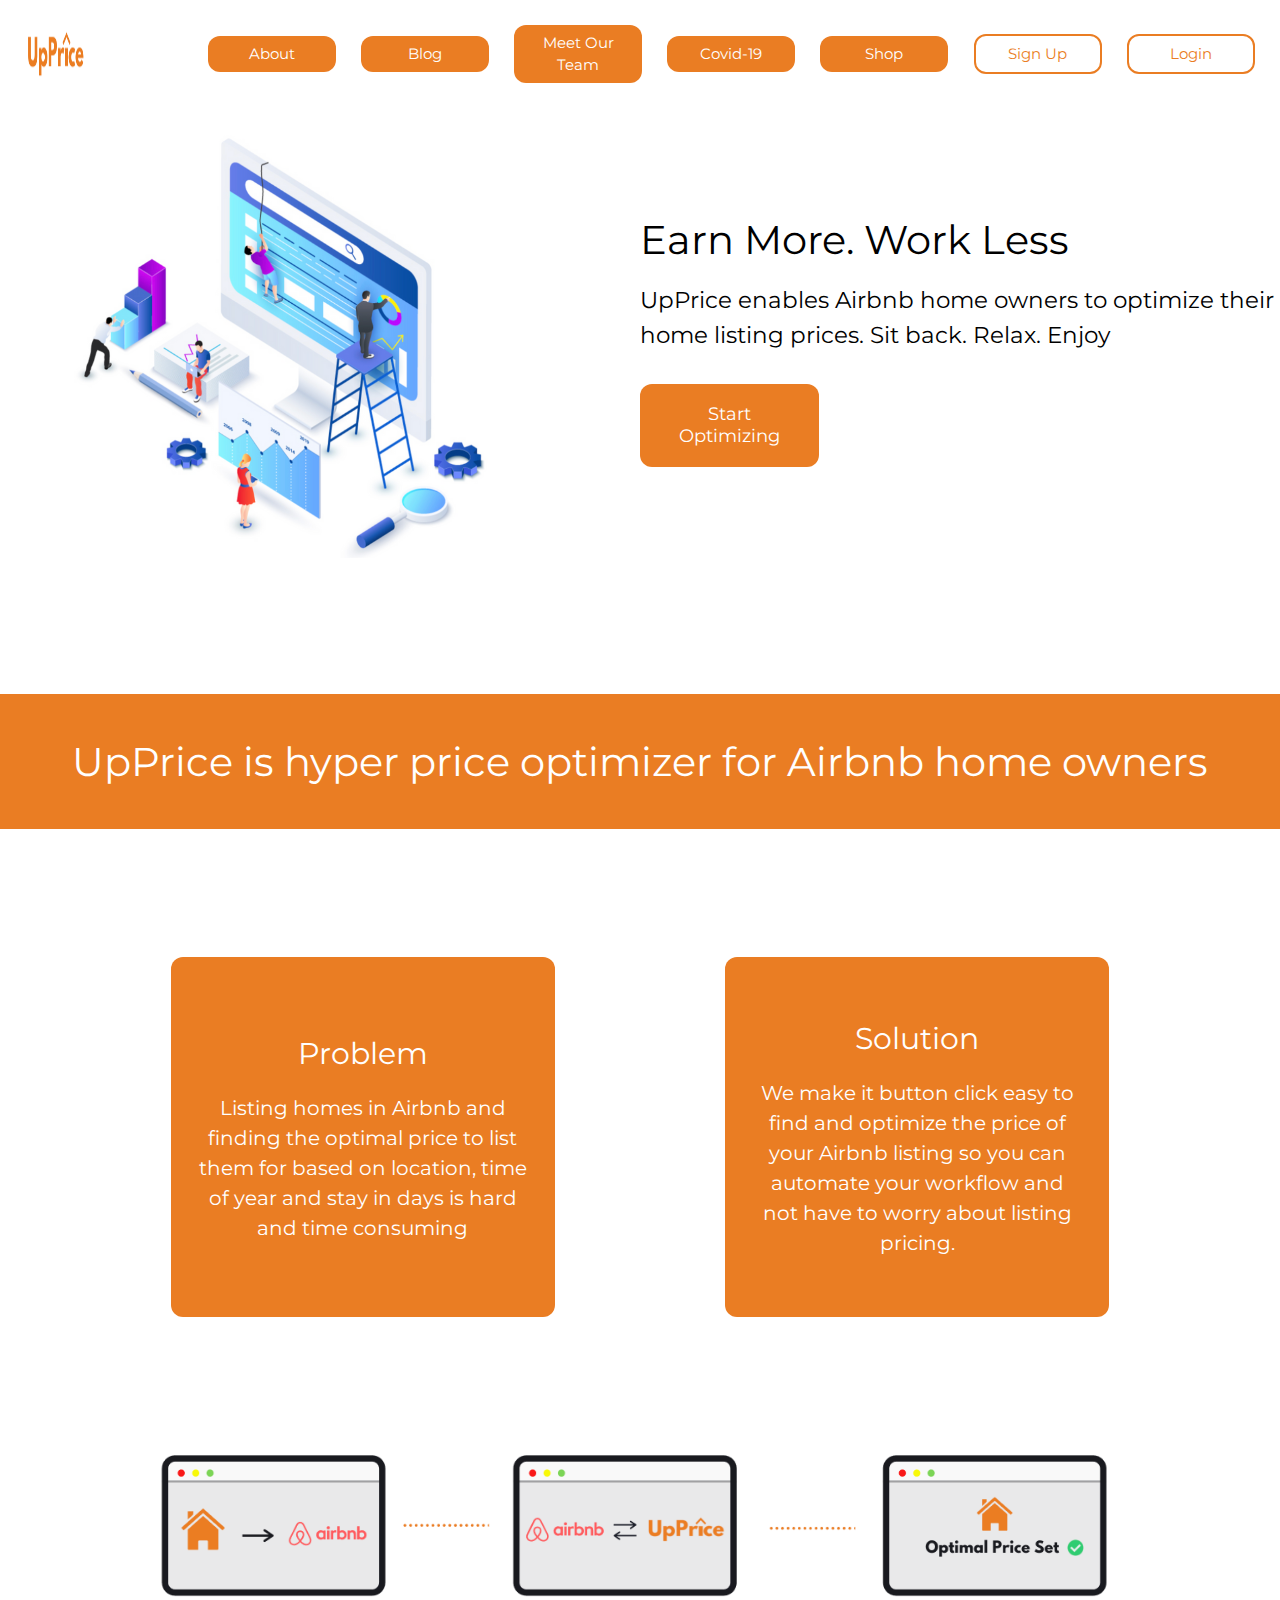
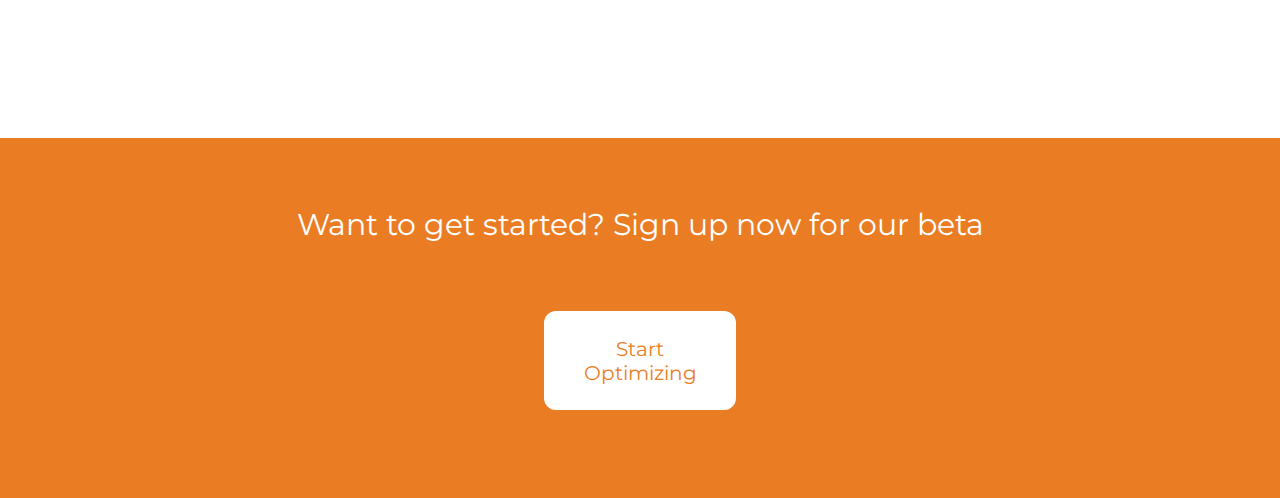
==== index.html @ 1796a3e6 "updated nav bar" ====
<!DOCTYPE html>
<html lang="en">
<head>
    <meta charset="UTF-8">
    <meta name="viewport" content="width=device-width, initial-scale=1.0">
    <title>UpPrice</title>
    <link rel = "stylesheet" href = "./style/index.css">
    <link rel = "stylesheet" href = "./style/home.css">
</head>

<body>
    <section>
        <nav>
            <a href="index.html"><img class = 'logo' src = '/assets/orangeFontUpPrice.png' alt = '#'></a>
            <a class="about-nav" href="about.html">About</a>
            <a class="blog-nav" href="blog.html">Blog</a>
            <a class="team-nav" href="team.html">Meet Our Team</a>
            <a class="covid-nav" href="covid.html">Covid-19</a>
            <a class="shop-nav" href="shop.html">Shop</a>
            <a class="signup-nav" href="signup.html">Sign Up</a>
            <a class="login-nav" href="login.html">Login</a>
        </nav>
</section>
    <header>
        <div class = isometric>
            <img class = 'header-img' src = './assets/optimize-isometric.png' alt = 'optimize isometric'>
        </div> <!-- closes div.isometric -->
        <div class = 'title'>
            <h1>Earn More. Work Less</h1>
            <h2>UpPrice enables Airbnb home owners to optimize  their home listing prices. Sit back. Relax. Enjoy</h2>
            <button class = 'header-sign-up'>Start Optimizing</button>
        </div> <!-- closes div.title -->
    </header>

        <h2 class = 'about'>UpPrice is hyper price optimizer for Airbnb home owners</h2>
<section class = what-it-is>
    <div class = 'problem'>
        <h3>Problem</h3>
        <p>Listing homes in Airbnb and finding the optimal price to list them for based on location, time of year and stay in days is hard and time consuming</p>
    </div> <!-- closes div.problem -->
        <div class = 'solution'>
        <h3>Solution</h3>
        <p>We make it button click easy to find and optimize the price of your Airbnb listing so you can automate your workflow and not have to worry about listing pricing.</p>
    </div> <!-- closes div.solution -->
</section> <!-- closes section.what-is-it -->

    <img class = footer-img src = '/assets/the process.png' alt = 'the UpPrice process'>
    
<footer>
    <h2 class = 'footer-title' >Want to get started? Sign up now for our beta </h2>
        <button class = 'footer-sign-up'>Start Optimizing</button>
</footer>
</body>
</html>
---- style/index.css ----
/* Add CSS styling here */

@import url('https://fonts.googleapis.com/css2?family=Montserrat:wght@400;600&display=swap');

/* http://meyerweb.com/eric/tools/css/reset/ 
   v2.0 | 20110126
   License: none (public domain)
*/

html, body, div, span, applet, object, iframe,  
h1, h2, h3, h4, h5, h6, p, blockquote, pre,  
a, abbr, acronym, address, big, cite, code,  
del, dfn, em, img, ins, kbd, q, s, samp,  
small, strike, strong, sub, sup, tt, var,  
b, u, i, center,  
dl, dt, dd, ol, ul, li,  
fieldset, form, label, legend,  
table, caption, tbody, tfoot, thead, tr, th, td,  
article, aside, canvas, details, embed,  
figure, figcaption, footer, header, hgroup,  
menu, nav, output, ruby, section, summary,  
time, mark, audio, video {  
margin: 0;  
padding: 0;  
border: 0;  
font-size: 100%;  
font: inherit;  
vertical-align: baseline;  
}
*{
  box-sizing:border-box;
/*   border:1px solid grey; */
  max-width:100%;
}
/*General Styles*/
html{
  font-size:62.5%;
}
body{
  font-size:1.8rem;
  line-height:1.5;
  font-family: 'Montserrat', sans-serif;
}

button {
  font-family: 'Montserrat', sans-serif;
}
h1{
  font-family: 'Montserrat', sans-serif;
  font-size:6rem;
  text-align:center;
}
a{
    text-decoration:none;
}  
/* Styles for header*/

nav{
  flex-wrap:flex;
  
}
nav .logo{
  width:15%;
  height: 5%;
}
nav a{
  max-width: 25%;
  flex-wrap: flex;
}
---- style/home.css ----
img.header-img {
    width:15%;
    height:50vh;
}

header {
    display:flex;
}

img.header-img {
    width:70%;
    margin-left:10%;
}

div.isometric {
    width:50%;
}

div.title {
    width:50%;
    margin-top:8%;
}

h1 {
    font-size:4rem;
    text-align:left;
    margin-bottom:2%;
}

h2 {
    font-size:2.3rem;
    margin-bottom:5%;
}

button.header-sign-up {
    width:28%;
    padding:3%;
    border-radius:12px;
    background:#EA7D23;
    color:white;
    font-size:1.8rem;
    border:none;
}

button.header-sign-up:hover {
    background:white;
    color:#EA7D23;
    border:2px solid #EA7D23;
}

h2.about {
    text-align:center;
    margin-top:10%;
    margin-bottom:10%;
    font-size:4rem;
    background:#EA7D23;
    color:white;
    height:15vh;
    display:flex;
    align-items:center;
    justify-content: center;
}

section.what-it-is {
    display:flex;
    justify-content:space-evenly;
}

h3 {
    text-align:center;
    font-size:3rem;
    margin-bottom:5%;
}

p {
    text-align:center;
    font-size:2rem;
}

div.problem {
    background:#EA7D23;
    color:white;
    padding:2%;
    border-radius:12px;
    width:30%;
    height:40vh;
    display:flex;
    justify-content:center;
    flex-direction:column;
}

div.solution {
    background:#EA7D23;
    color:white;
    padding:2%;
    border-radius:12px;
    width:30%;
    display:flex;
    justify-content:center;
    flex-direction:column;
}

img.footer-img {
    margin-top:10%;
    width:75%;
    margin-bottom:10%;
    margin-left:12%;
}

button.footer-sign-up {
    width:15%;
    padding:2%;
    border-radius:12px;
    background:white;
    color:#EA7D23;
    font-size:2rem;
    border:none;
}

button.footer-sign-up:hover {
    background:#EA7D23;
    color:white;
    border:white;
    border:2px solid white;
}

footer {
    display:flex;
    flex-direction:column;
    align-items:center;
    background:#EA7D23;
    height:40vh;
}

h2.footer-title {
    color:white;
    margin-top:5%;
    font-size:3rem;
}


nav {
    display:flex;
    align-items:center;
    justify-content:space-evenly;
    height:12vh;
  }

   a.about-nav,a.blog-nav,a.team-nav,a.covid-nav,a.shop-nav {
    text-align:center;
    color:white;
    width:10%;
    text-decoration:none;
    background:#EA7D23;
    padding:0.5%;
    border-radius:12px;
    font-size:1.5rem;
  }
  
  a.login-nav,a.signup-nav {
    text-align:center;
    color:#EA7D23;
    border:2px solid #EA7D23;
    width:10%;
    text-decoration:none;
    padding:0.5%;
    border-radius:12px;
    font-size:1.5rem;
  }
  
  a.about-nav:hover,a.blog-nav:hover,a.team-nav:hover,a.covid-nav:hover,a.shop-nav:hover {
    text-align:center;
    color:#EA7D23;
    width:10%;
    text-decoration:none;
    background:white;
    border:2px solid #EA7D23;
    padding:0.5%;
    border-radius:12px;
    font-size:1.5rem;
  }
  
  a.login-nav:hover,a.signup-nav:hover {
    text-align:center;
    color:white;
    background: #EA7D23;
    border:2px solid #EA7D23;
    width:10%;
    text-decoration:none;
    padding:0.5%;
    border-radius:12px;
    font-size:1.5rem;
  }
  
  img.logo {
    width:40%;
    height:7vh;
  }
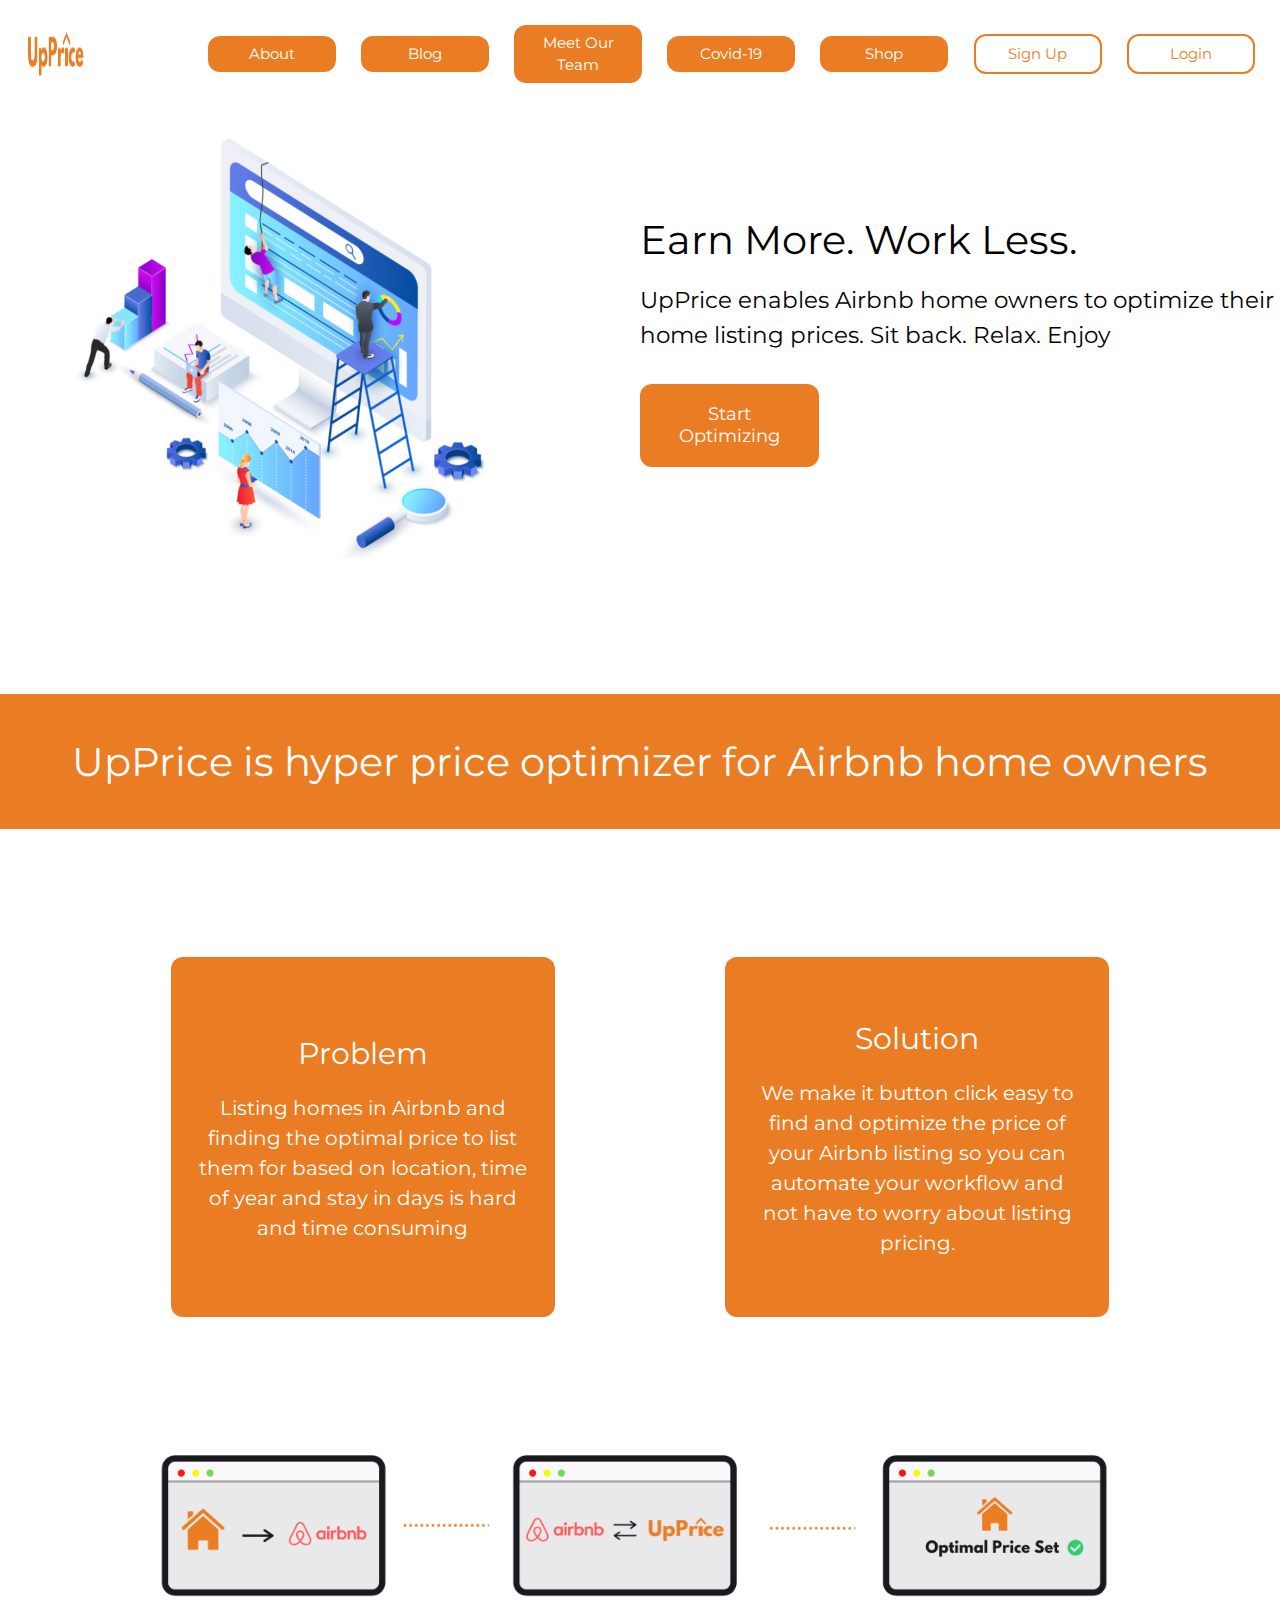
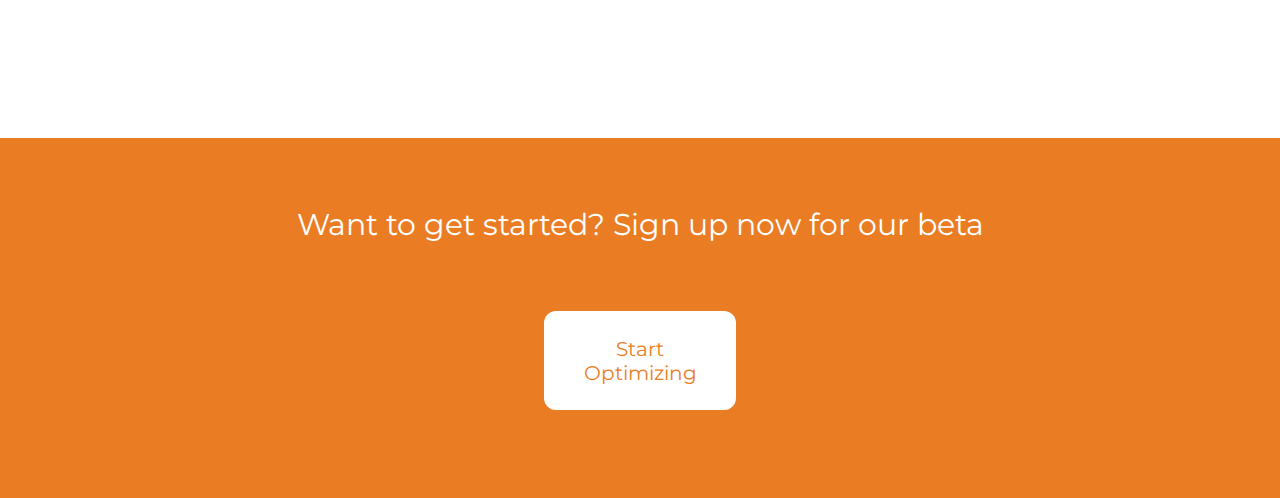
==== commit b30d602d: "updated responsiveness" ====
--- a/index.html
+++ b/index.html
@@ -26,7 +26,7 @@
             <img class = 'header-img' src = './assets/optimize-isometric.png' alt = 'optimize isometric'>
         </div> <!-- closes div.isometric -->
         <div class = 'title'>
-            <h1>Earn More. Work Less</h1>
+            <h1>Earn More. Work Less.</h1>
             <h2>UpPrice enables Airbnb home owners to optimize  their home listing prices. Sit back. Relax. Enjoy</h2>
             <button class = 'header-sign-up'>Start Optimizing</button>
         </div> <!-- closes div.title -->
@@ -45,6 +45,7 @@
 </section> <!-- closes section.what-is-it -->
 
     <img class = footer-img src = '/assets/the process.png' alt = 'the UpPrice process'>
+    <img class = footer-img2 src = '/assets/Screen Shot 2020-09-22 at 11.49.34 AM.png' alt = '#'>
     
 <footer>
     <h2 class = 'footer-title' >Want to get started? Sign up now for our beta </h2>
--- a/style/home.css
+++ b/style/home.css
@@ -195,4 +195,105 @@
   img.logo {
     width:40%;
     height:7vh;
-  }+  }
+
+  img.footer-img2 {
+      display:none;
+  }
+
+  @media(max-width:800px) {
+      img.logo {
+        width:80%;
+        height:7vh;
+      }
+      
+      a.about-nav,a.blog-nav,a.team-nav,a.covid-nav,a.shop-nav,a.signup-nav,a.login-nav {
+          width:40%;
+          font-size:1rem;
+      }
+
+      h1 {
+          font-size:3.5rem;
+      }
+
+      h2 {
+          font-size:1.5rem;
+      }
+
+      button.header-sign-up {
+          width:50%;
+      }
+
+      img.header-img {
+        height:30vh;
+      }
+
+      h2.about {
+          font-size:2.5rem;
+      }
+
+      div.problem,div.solution {
+          height:50vh;
+      }
+
+      img.footer-img {
+          height:18vh;
+          width:90%;
+        margin-left:5%
+      }
+
+      h2.footer-title {
+          font-size:2.5rem;
+      }
+      button.footer-sign-up {
+        width:30%;
+      }
+
+      footer {
+          height:35vh;
+      }
+  }
+
+  @media(max-width:500px) {
+      section.what-it-is {
+          display:flex;
+          flex-direction:column;
+          justify-content: space-around;
+      }
+
+      div.problem {
+          width:60%;
+      }
+      
+      div.problem {
+        width:60%;
+    }
+
+    div.solution {
+        width:60%;
+    }
+
+    h2.footer-title {
+        margin-top: 10%;
+        font-size:2rem;
+    }
+
+    img.footer-img {
+        height:10vh;
+    }
+
+    button.footer-sign-up {
+        width:50%;
+    }
+
+    img.footer-img {
+        display:none;
+    }
+
+    img.footer-img2 {
+        display:
+    }
+
+}
+
+  
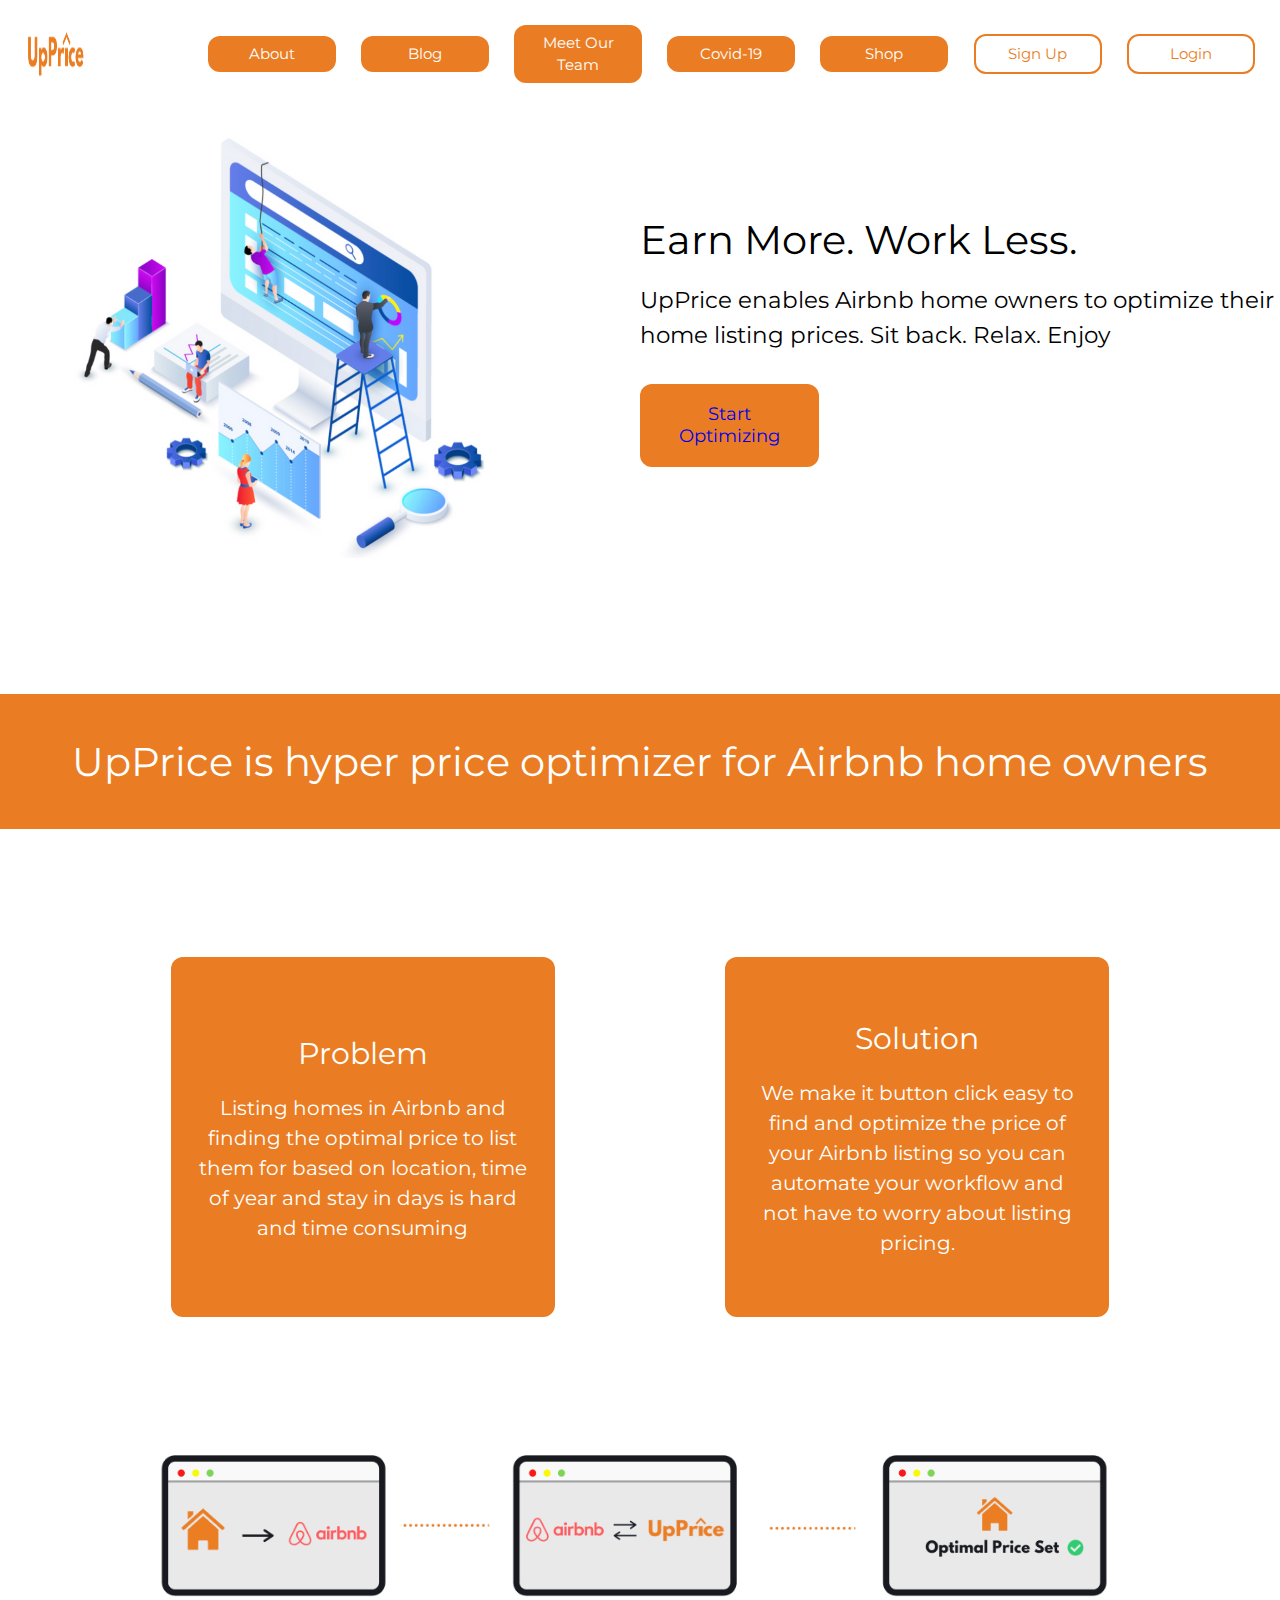
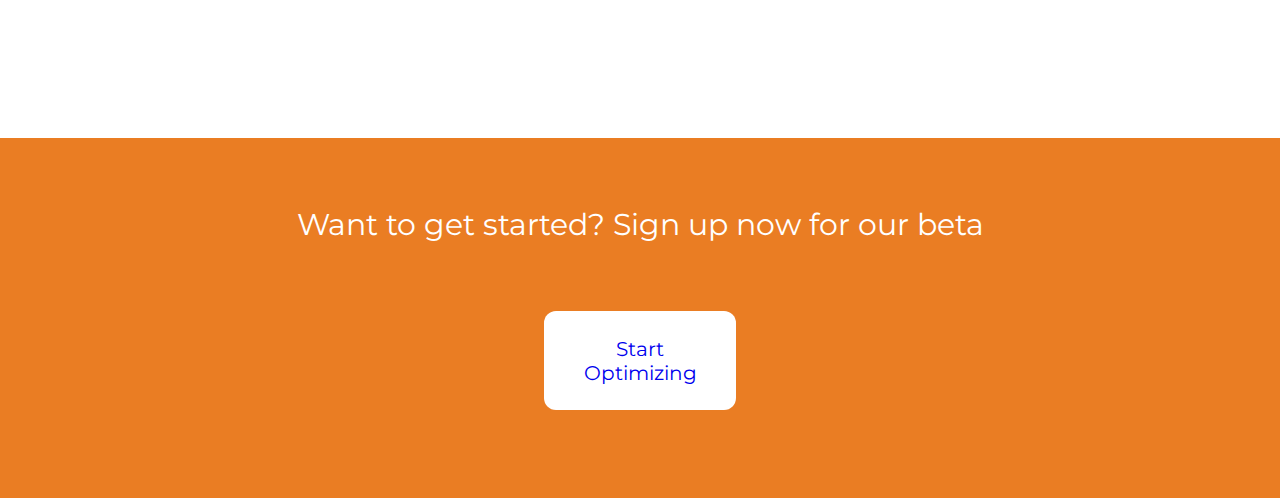
==== commit 6eea624d: "added links" ====
--- a/index.html
+++ b/index.html
@@ -11,24 +11,24 @@
 <body>
     <section>
         <nav>
-            <a href="index.html"><img class = 'logo' src = '/assets/orangeFontUpPrice.png' alt = '#'></a>
+            <a href="index.html"><img class = 'logo' src = 'assets/orangeFontUpPrice.png' alt = 'orange UpPrice logo'></a>
             <a class="about-nav" href="about.html">About</a>
             <a class="blog-nav" href="blog.html">Blog</a>
             <a class="team-nav" href="team.html">Meet Our Team</a>
             <a class="covid-nav" href="covid.html">Covid-19</a>
             <a class="shop-nav" href="shop.html">Shop</a>
-            <a class="signup-nav" href="signup.html">Sign Up</a>
-            <a class="login-nav" href="login.html">Login</a>
+            <a class="signup-nav" href="https://upprice.vercel.app/sign-up">Sign Up</a>
+            <a class="login-nav" href="https://upprice.vercel.app/log-in">Login</a>
         </nav>
 </section>
     <header>
         <div class = isometric>
-            <img class = 'header-img' src = './assets/optimize-isometric.png' alt = 'optimize isometric'>
+            <img class = 'header-img' src = 'assets/optimize-isometric.png' alt = 'optimize isometric'>
         </div> <!-- closes div.isometric -->
         <div class = 'title'>
             <h1>Earn More. Work Less.</h1>
             <h2>UpPrice enables Airbnb home owners to optimize  their home listing prices. Sit back. Relax. Enjoy</h2>
-            <button class = 'header-sign-up'>Start Optimizing</button>
+            <button class = 'header-sign-up'><a href='https://upprice.vercel.app/sign-up'>Start Optimizing</a></button>
         </div> <!-- closes div.title -->
     </header>
 
@@ -44,12 +44,12 @@
     </div> <!-- closes div.solution -->
 </section> <!-- closes section.what-is-it -->
 
-    <img class = footer-img src = '/assets/the process.png' alt = 'the UpPrice process'>
-    <img class = footer-img2 src = '/assets/Screen Shot 2020-09-22 at 11.49.34 AM.png' alt = '#'>
+    <img class = footer-img src = 'assets/the process.png' alt = 'the UpPrice process'>
+    <img class = footer-img2 src = 'assets/Screen Shot 2020-09-22 at 11.49.34 AM.png' alt = 'the UpPrice process in vertical form'>
     
 <footer>
     <h2 class = 'footer-title' >Want to get started? Sign up now for our beta </h2>
-        <button class = 'footer-sign-up'>Start Optimizing</button>
+        <button class = 'footer-sign-up'><a href= 'https://upprice.vercel.app/sign-up'>Start Optimizing</a></button>
 </footer>
 </body>
 </html>--- a/style/home.css
+++ b/style/home.css
@@ -40,6 +40,7 @@
     color:white;
     font-size:1.8rem;
     border:none;
+    text-decoration:none;
 }
 
 button.header-sign-up:hover {
@@ -115,6 +116,7 @@
     color:#EA7D23;
     font-size:2rem;
     border:none;
+    text-decoration:none;
 }
 
 button.footer-sign-up:hover {
@@ -253,6 +255,59 @@
           height:35vh;
       }
   }
+
+  @media(max-width:1024px) {
+    img.logo {
+      width:50%;
+      height:7vh;
+    }
+    
+    a.about-nav,a.blog-nav,a.team-nav,a.covid-nav,a.shop-nav,a.signup-nav,a.login-nav {
+        width:20%;
+        font-size:0.8rem;
+    }
+
+    h1 {
+        font-size:3.5rem;
+    }
+
+    h2 {
+        font-size:1.5rem;
+    }
+
+    button.header-sign-up {
+        width:50%;
+    }
+
+    img.header-img {
+      height:30vh;
+    }
+
+    h2.about {
+        font-size:2.5rem;
+    }
+
+    div.problem,div.solution {
+        height:50vh;
+    }
+
+    img.footer-img {
+        height:18vh;
+        width:90%;
+      margin-left:5%
+    }
+
+    h2.footer-title {
+        font-size:2.5rem;
+    }
+    button.footer-sign-up {
+      width:30%;
+    }
+
+    footer {
+        height:35vh;
+    }
+}
 
   @media(max-width:500px) {
       section.what-it-is {
@@ -290,10 +345,42 @@
         display:none;
     }
 
-    img.footer-img2 {
-        display:
-    }
-
-}
-
-  
+    nav {
+        height:50vh;
+        display:flex;
+        flex-direction:column;
+    }
+  
+    img.logo {
+        width:100%;
+    }
+  
+    a.about-nav,a.blog-nav,a.team-nav,a.covid-nav,a.shop-nav,a.signup-nav,a.login-nav {
+      padding:2%;
+  }
+
+  section.what-it-is {
+      margin-left:20%;
+      width:100%;
+  }
+
+  div.problem {
+      margin-bottom:10%;
+  }
+
+  div.solution {
+    margin-bottom:10%;
+}
+
+img.footer-img2 {
+    margin-left:15%;
+    margin-bottom:10%;
+    display:block;
+    width:70%;
+}
+button.header-sign-up {
+    width:70%;
+    font-size:1.5rem;
+}
+
+}
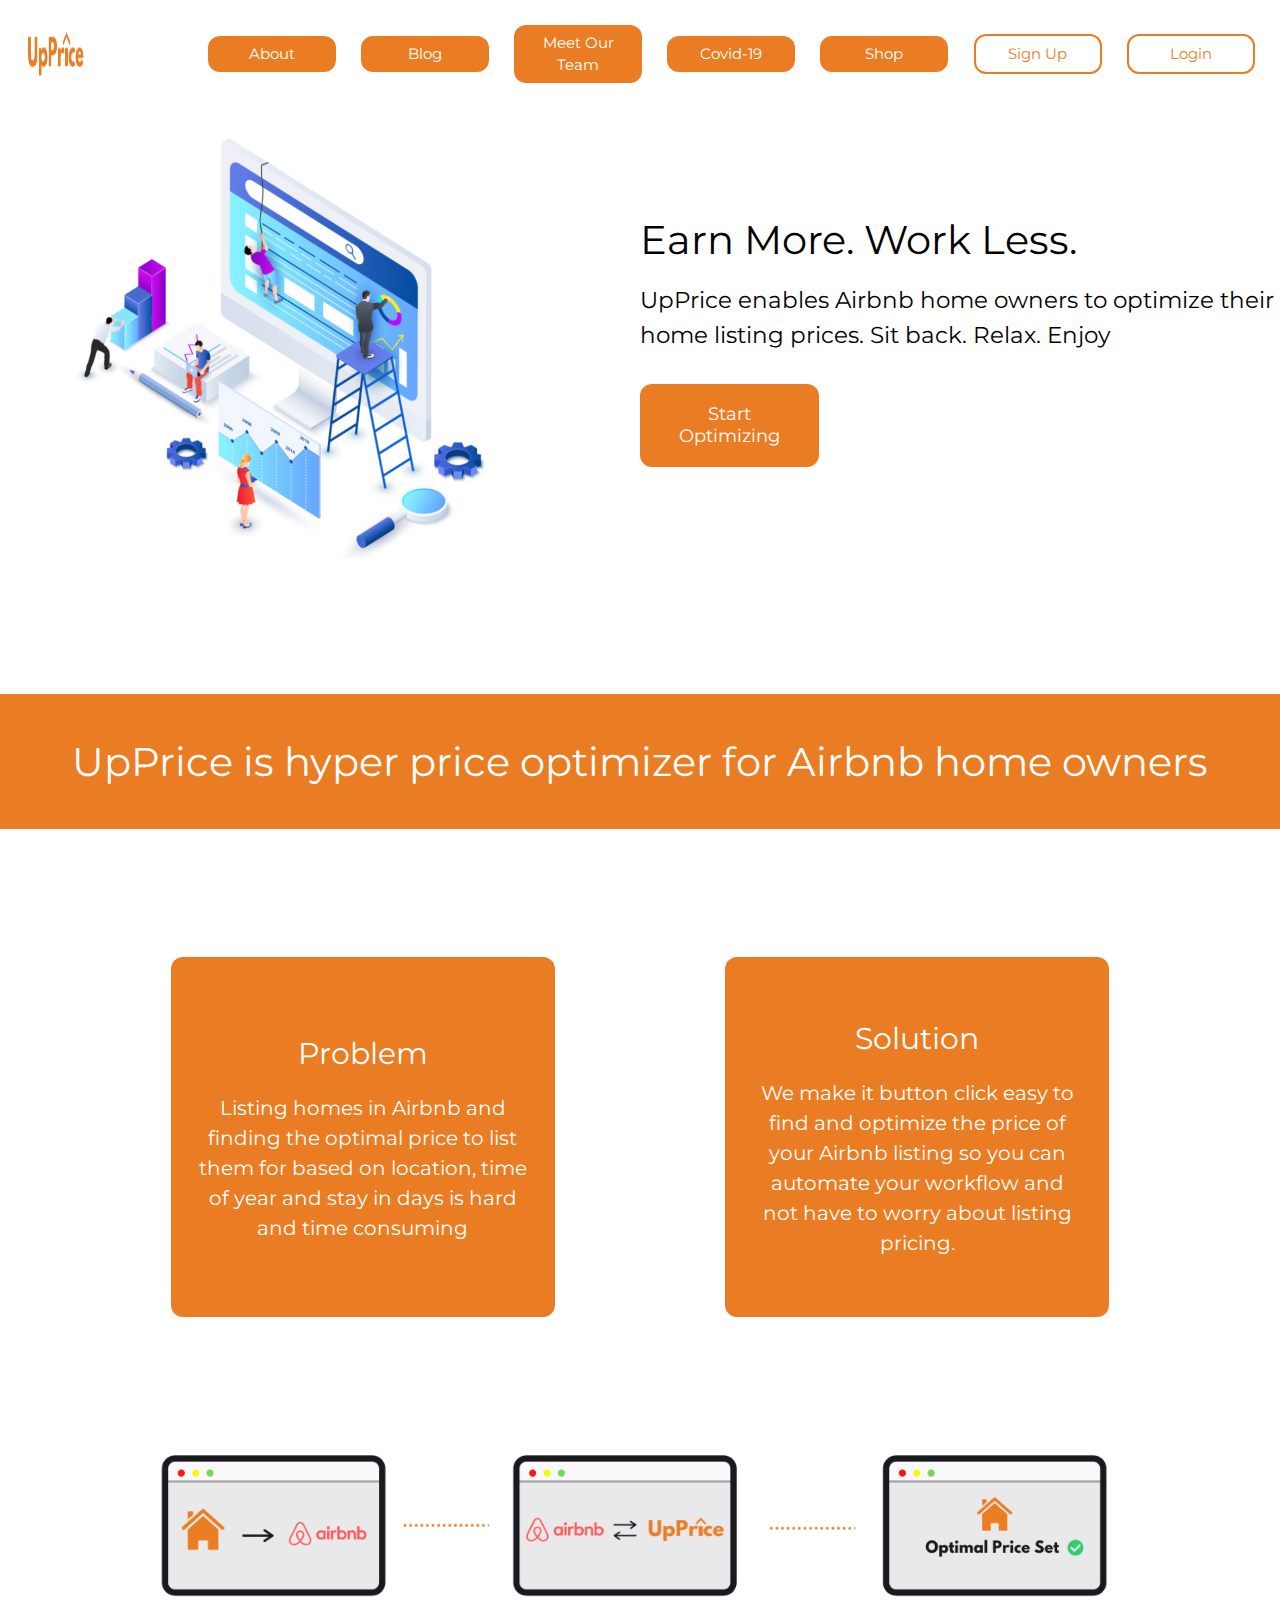
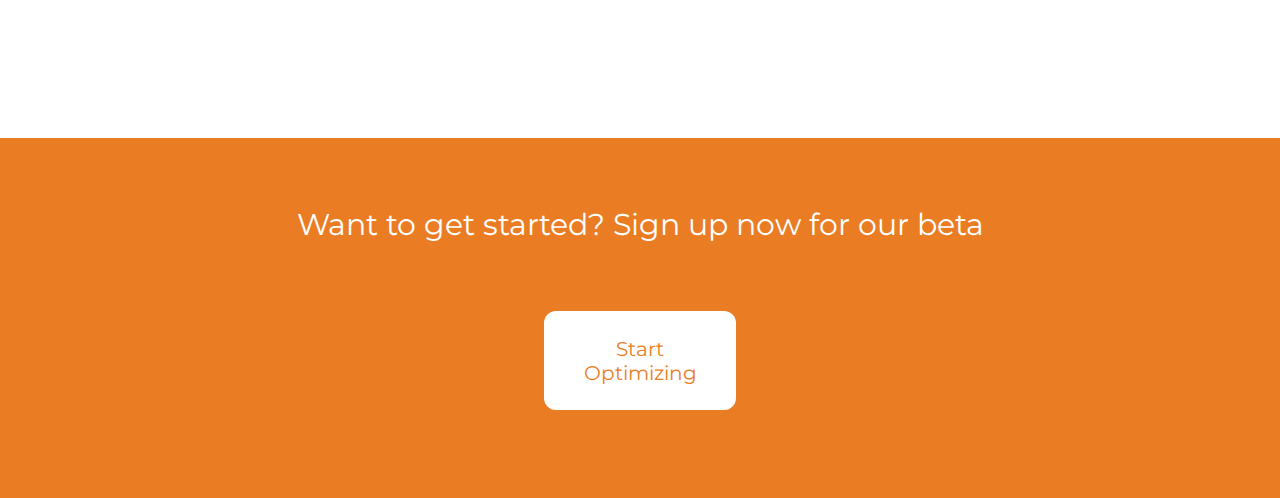
==== commit 50d87e22: "updated buttons" ====
--- a/index.html
+++ b/index.html
@@ -28,7 +28,7 @@
         <div class = 'title'>
             <h1>Earn More. Work Less.</h1>
             <h2>UpPrice enables Airbnb home owners to optimize  their home listing prices. Sit back. Relax. Enjoy</h2>
-            <button class = 'header-sign-up'><a href='https://upprice.vercel.app/sign-up'>Start Optimizing</a></button>
+            <button class = 'header-sign-up' onclick = "document.location='https://upprice.vercel.app/sign-up'">Start Optimizing</button>
         </div> <!-- closes div.title -->
     </header>
 
@@ -49,7 +49,7 @@
     
 <footer>
     <h2 class = 'footer-title' >Want to get started? Sign up now for our beta </h2>
-        <button class = 'footer-sign-up'><a href= 'https://upprice.vercel.app/sign-up'>Start Optimizing</a></button>
+    <button class = 'footer-sign-up' onclick = "document.location='https://upprice.vercel.app/sign-up'">Start Optimizing</button>
 </footer>
 </body>
 </html>